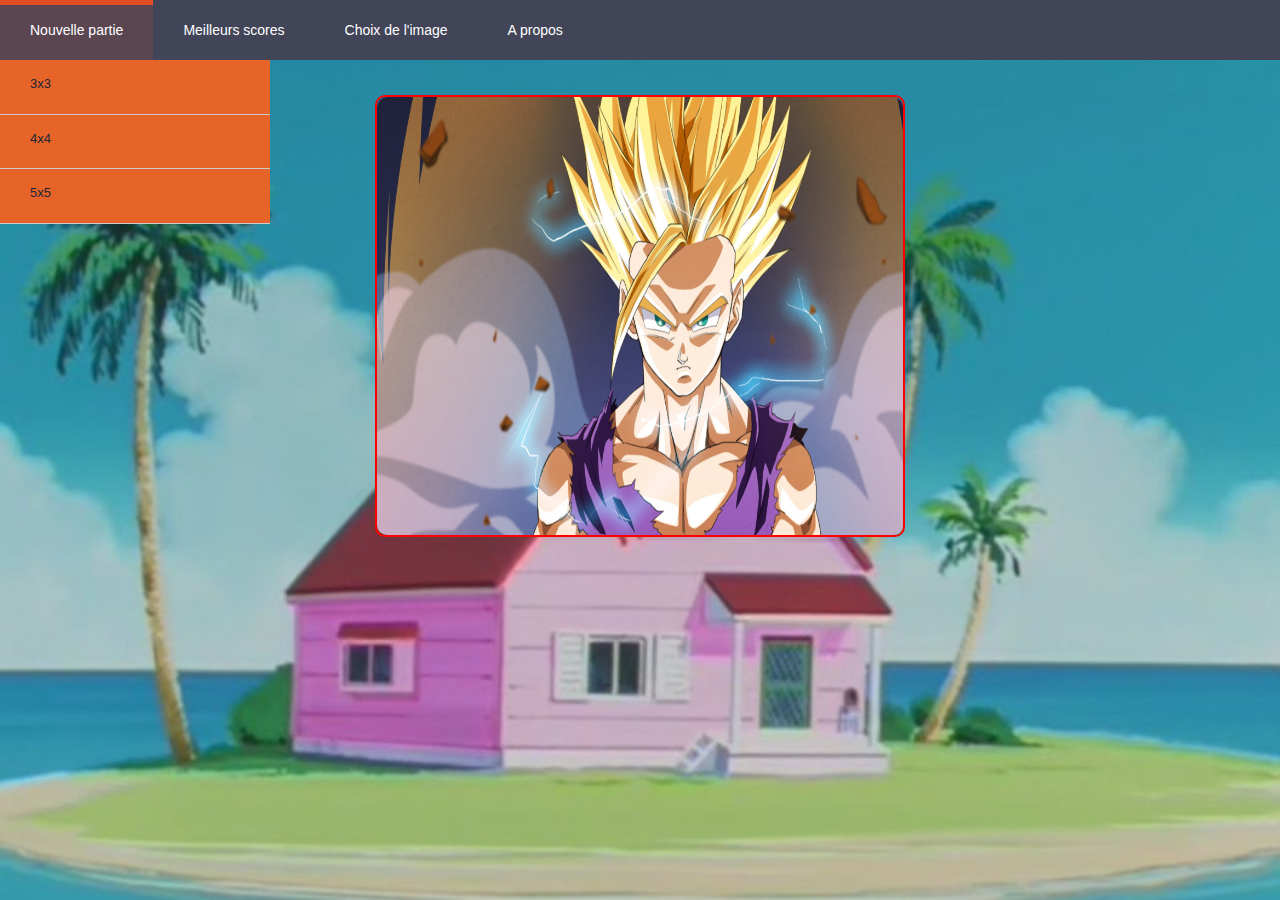
==== view/index.html @ 0fbf6e3f "Choix de l'image suite et fin" ====
<!DOCTYPE html>

<html lang="fr">

    <head>
        <meta charset="utf-8">
        <meta http-equiv="X-UA-COMPATIBLE" content="IE=edge">
        <meta name="viewport" content="width=device, initial-scale=1">
        <meta name="description" content="">
        <meta name="author" content="">
        <link rel="icon" href="">
        <link rel="stylesheet" href="../css/style.css">
        <link rel="stylesheet" href="../css/menu.css">
        <link rel="stylesheet" href="https://maxcdn.bootstrapcdn.com/bootstrap/3.3.7/css/bootstrap.min.css" integrity="sha384-BVYiiSIFeK1dGmJRAkycuHAHRg32OmUcww7on3RYdg4Va+PmSTsz/K68vbdEjh4u" crossorigin="anonymous">
        <title></title>
    </head>

    <body onload="register()">

        <section class="nav">
            <label for="menu-mobile" class="menu-mobile">Menu</label>
            <input type="checkbox" id="menu-mobile" name="menu-mobile" role="button"></input>
            <ul>
                <li class="menu1"><a href="#">Nouvelle partie</a>
                    <ul class="submenu">
                        <li><a href="#">3x3</a></li>
                        <li><a href="#">4x4</a></li>
                        <li><a href="#">5x5</a></li>
                    </ul>
                </li>
                <li class="menu2"><a href="#">Meilleurs scores</a>
                    <ul class="submenu">
                        <li><a href="#">3x3</a></li>
                        <li><a href="#">4x4</a></li>
                        <li><a href="#">5x5</a></li>
                    </ul>
                </li>
                <li class="menu3"><a data-toggle="modal" data-target="#choixImg">Choix de l'image</a></li>
                <li class="menu4"><a href="#">A propos</a></li>
            </ul>
        </section>

        <section class="container">

            <div id="choixImg" class="modal fade" role="dialog" aria-labelledby="myModalLabel" aria-hidden="true">

                <div class="modal-dialog">

                    <div class="modal-content">

                        <div class="modal-header">
                            <button class="close" type="button" data-dismiss="modal" aria-label="Close" aria-hidden="true">
                                <span aria-hidden="true">&times;</span>
                            </button>
                            <h4 class="modal-title" id="myModalLabel">Choisissez l'image que vous voulez</h4>
                        </div>

                        <div class="modal-body" id="listImgInModal">

                        </div>

                        <div class="modal-footer">
                            <button class="btn btn-alert" data-dismiss="modal">Fermer</button>
                        </div>

                    </div>

                </div>

            </div>

            <div class="col-lg-offset-3 col-lg-6">
                <div id="plateau">
                    <img id="plateau-img">
                </div>
            </div>

        </section>

        <script type="text/javascript" src="https://code.jquery.com/jquery-2.1.1.min.js"></script>
        <script src="https://maxcdn.bootstrapcdn.com/bootstrap/3.3.7/js/bootstrap.min.js" integrity="sha384-Tc5IQib027qvyjSMfHjOMaLkfuWVxZxUPnCJA7l2mCWNIpG9mGCD8wGNIcPD7Txa" crossorigin="anonymous"></script>
        <script src="../js/taquin.js"></script>

    </body>

</html>
---- css/style.css ----
* {
    box-sizing: border-box;
}

body {
    margin: 0;
    padding: 0;
    background: url("../img/fond.jpg") no-repeat fixed;
    background-size: cover;
}

.container{
    margin-top: 30px;
}

#plateau {
    margin: 5px;
    border: 2px red solid;
    border-radius: 10px;
    background-size: cover;
}

#plateau-img {
    border-radius: 10px;
    width: 100%;
    height: 100%;
}

.img-choix {
    width: 100%;
    height: 300px !important;
}

.img-choix:hover {
    opacity: 0.8;
}
---- css/menu.css ----
.nav {
    width: 100%;
    background-color: #424558;
}

.nav > ul {
    margin: 0;
    padding: 0;
}

.nav > ul::after {
    content: "";
    display: table;
    clear: both;
}

.nav > ul > li {
    float: left;
    position: relative;
}

.nav > ul > li > a {
    padding: 20px 30px;
    color: #FFF;
}

.nav > ul > li:hover a {
    padding: 15px 30px 20px 30px
}

.nav li {
    list-style-type: none;
}

.submenu {
    display: none;
}

.nav a {
    display: inline-block;
    text-decoration: none;
}

.nav li:hover .submenu {
    display: inline-block;
    position: absolute;
    top: 100%;
    left: 0;
    padding: 0;
    z-index: 1000;
}

.submenu li {
    border-bottom: 1px solid #CCC;
}

.submenu li a {
    padding: 15px 30px;
    font-size: 13px;
    color: #222538;
    width: 270px;
}

.menu1:hover {
    border-top: 5px solid #E44D26;
    background-color: rgba(228, 77, 38, 0.15);
}

.menu2:hover {
    border-top: 5px solid #0070BB;
    background-color: rgba(000, 112, 192, 0.15);
}

.menu3:hover {
    border-top: 5px solid #FADC4F;
    background-color: rgba(241, 211, 79, 0.15);
}

.menu4:hover {
    border-top: 5px solid #BBB;
    background-color: rgba(220, 220, 220, 0.15);
}

.menu1 .submenu {
    background-color: rgb(230, 100, 40);
}

.menu2 .submenu {
    background-color: rgb(000, 160, 240);
}

.submenu li:hover a {
    color: #EEE;
    font-weight: bold;
}

.menu1 .submenu li:hover {
    background-color: rgb(210, 77, 40);
}

.menu2 .submenu li:hover {
    background-color: rgb(000, 115, 200);
}

.nav input[type=checkbox] {
    display: none;
}

.menu-mobile {
    display: none;
}

.nav input[type=checkbox]:checked ~ ul {
    display: block;
}

@media screen and (max-width: 680px) {

    .menu-mobile {
        display: block;
        color: #FFF;
        background-color: rgba(29, 197, 151, 0.97);
        text-align: center;
        padding: 12px 0;
    }

    .nav ul {
        display: none;
    }

    .nav ul li, .nav ul li a {
        width: 100%;
        text-align: center;
    }

    .nav ul li a, .nav ul li:hover a {
        padding: 10px 0;
    }

    .nav li:hover .submenu {
        display: block;
        position: static;
    }

}
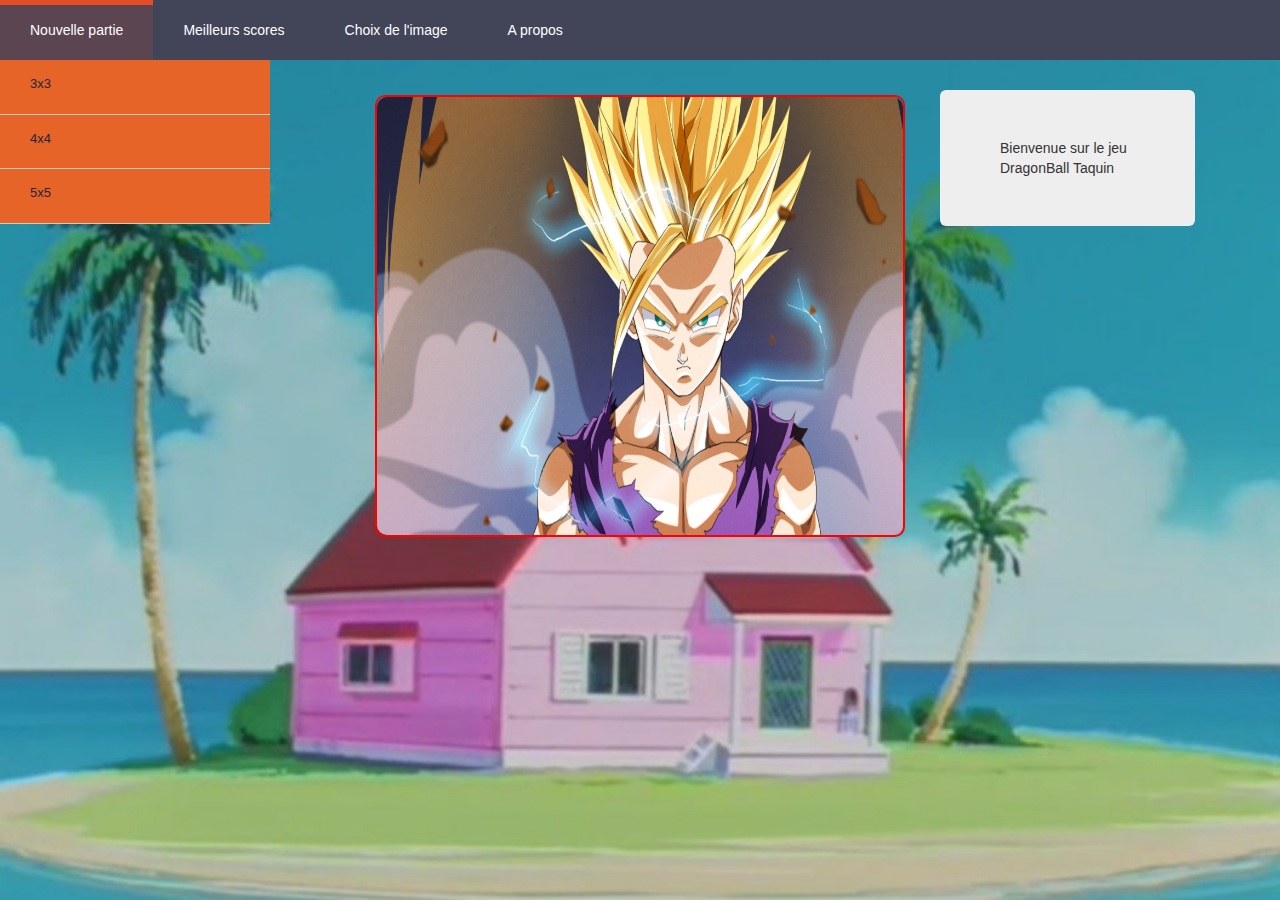
==== commit ecd31fd3: "Chrono" ====
--- a/view/index.html
+++ b/view/index.html
@@ -23,9 +23,9 @@
             <ul>
                 <li class="menu1"><a href="#">Nouvelle partie</a>
                     <ul class="submenu">
-                        <li><a href="#">3x3</a></li>
-                        <li><a href="#">4x4</a></li>
-                        <li><a href="#">5x5</a></li>
+                        <li><a onclick="setTaille(3)">3x3</a></li>
+                        <li><a onclick="setTaille(4)">4x4</a></li>
+                        <li><a onclick="setTaille(5)">5x5</a></li>
                     </ul>
                 </li>
                 <li class="menu2"><a href="#">Meilleurs scores</a>
@@ -75,6 +75,12 @@
                 </div>
             </div>
 
+            <div class="col-lg-3">
+                <div class="jumbotron" id="info">
+
+                </div>
+            </div>
+
         </section>
 
         <script type="text/javascript" src="https://code.jquery.com/jquery-2.1.1.min.js"></script>
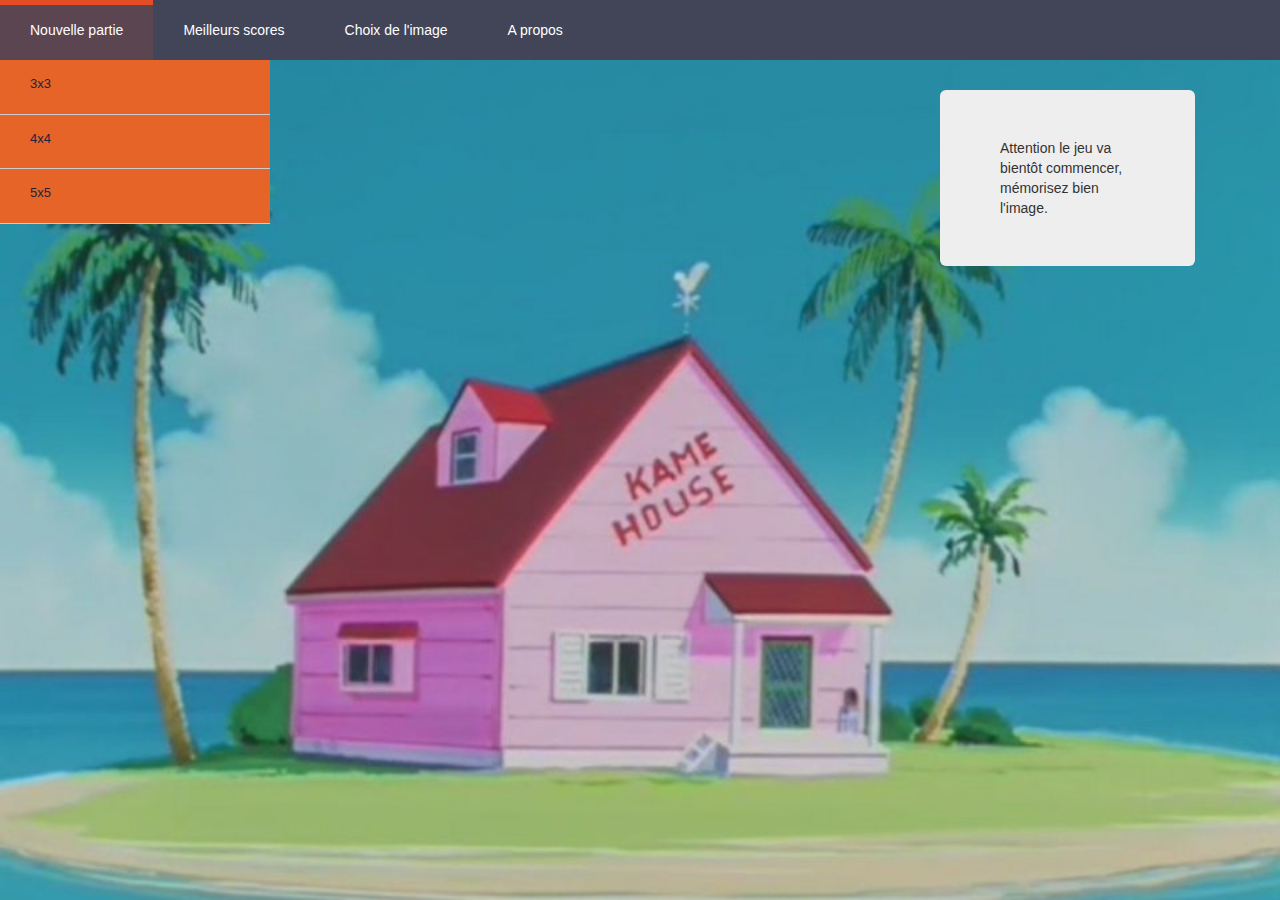
==== commit 7859c348: "Principe du jeu du taquin (à revoir certainement)" ====
--- a/view/index.html
+++ b/view/index.html
@@ -71,14 +71,13 @@
 
             <div class="col-lg-offset-3 col-lg-6">
                 <div id="plateau">
-                    <img id="plateau-img">
+                    <!--<img id="plateau-img">-->
+                    <canvas id="puzzle" width="500px" height="500px"></canvas>
                 </div>
             </div>
 
             <div class="col-lg-3">
-                <div class="jumbotron" id="info">
-
-                </div>
+                <div class="jumbotron" id="info"></div>
             </div>
 
         </section>
--- a/css/style.css
+++ b/css/style.css
@@ -15,12 +15,12 @@
 
 #plateau {
     margin: 5px;
-    border: 2px red solid;
     border-radius: 10px;
     background-size: cover;
+    margin-bottom: 20px;
 }
 
-#plateau-img {
+#puzzle {
     border-radius: 10px;
     width: 100%;
     height: 100%;
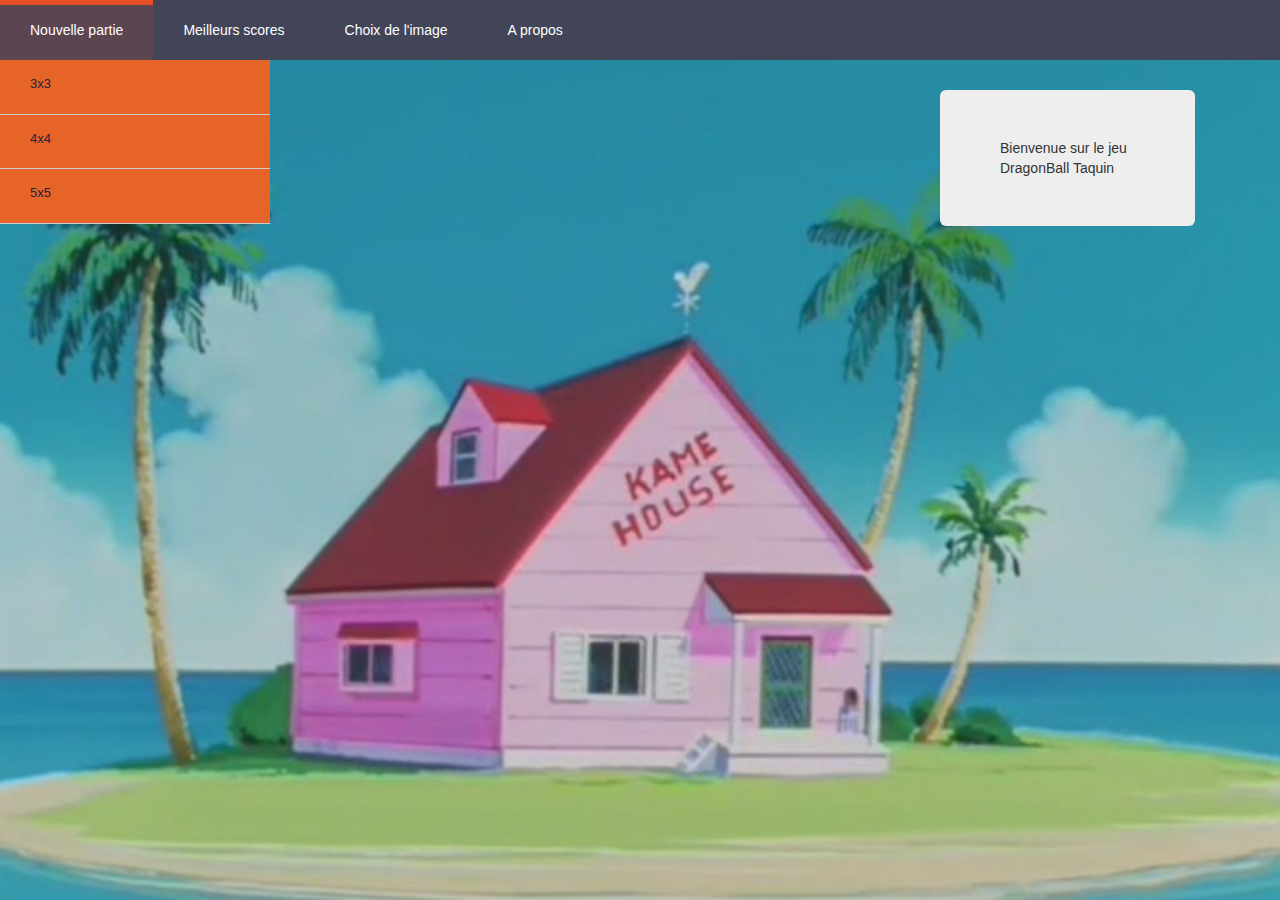
==== commit 4cf69472: "Enregistrement des scores" ====
--- a/view/index.html
+++ b/view/index.html
@@ -30,9 +30,9 @@
                 </li>
                 <li class="menu2"><a href="#">Meilleurs scores</a>
                     <ul class="submenu">
-                        <li><a href="#">3x3</a></li>
-                        <li><a href="#">4x4</a></li>
-                        <li><a href="#">5x5</a></li>
+                        <li><a onclick="getScore(3)">3x3</a></li>
+                        <li><a onclick="getScore(4)">4x4</a></li>
+                        <li><a onclick="getScore(5)">5x5</a></li>
                     </ul>
                 </li>
                 <li class="menu3"><a data-toggle="modal" data-target="#choixImg">Choix de l'image</a></li>
@@ -60,7 +60,41 @@
                         </div>
 
                         <div class="modal-footer">
-                            <button class="btn btn-alert" data-dismiss="modal">Fermer</button>
+                            <button class="btn btn-danger" data-dismiss="modal">Fermer</button>
+                        </div>
+
+                    </div>
+
+                </div>
+
+            </div>
+
+            <div id="enregistrePseudo" class="modal fade" role="dialog" aria-labelledby="myModalLabel" aria-hidden="true">
+
+                <div class="modal-dialog">
+
+                    <div class="modal-content">
+
+                        <div class="modal-header">
+                            <button class="close" type="button" data-dismiss="modal" aria-label="Close" aria-hidden="true">
+                                <span aria-hidden="true">&times;</span>
+                            </button>
+                            <h4 class="modal-title" id="myModalLabel2">Entrez votre pseudo</h4>
+                        </div>
+
+                        <div class="modal-body">
+                            <div class="form-group">
+                                <input id="pseudo" name="pseudo" type="text" class="form-control" placeholder="Votre pseudo">
+                                <div id="errorPseudo" class="label label-danger">Le pseudo est vide</div>
+                            </div>
+                        </div>
+
+                        <div class="modal-footer">
+                            <button class="btn btn-danger" data-dismiss="modal">Fermer</button>
+                        </div>
+
+                        <div class="modal-footer">
+                            <button class="btn btn-primary" data-dismiss="modal" onclick="sauvegarde()">Valider</button>
                         </div>
 
                     </div>
--- a/css/style.css
+++ b/css/style.css
@@ -14,16 +14,19 @@
 }
 
 #plateau {
-    margin: 5px;
     border-radius: 10px;
     background-size: cover;
-    margin-bottom: 20px;
+    margin: 5px 5px 20px;
 }
 
 #puzzle {
     border-radius: 10px;
     width: 100%;
     height: 100%;
+}
+
+#errorPseudo {
+    display: none;
 }
 
 .img-choix {
